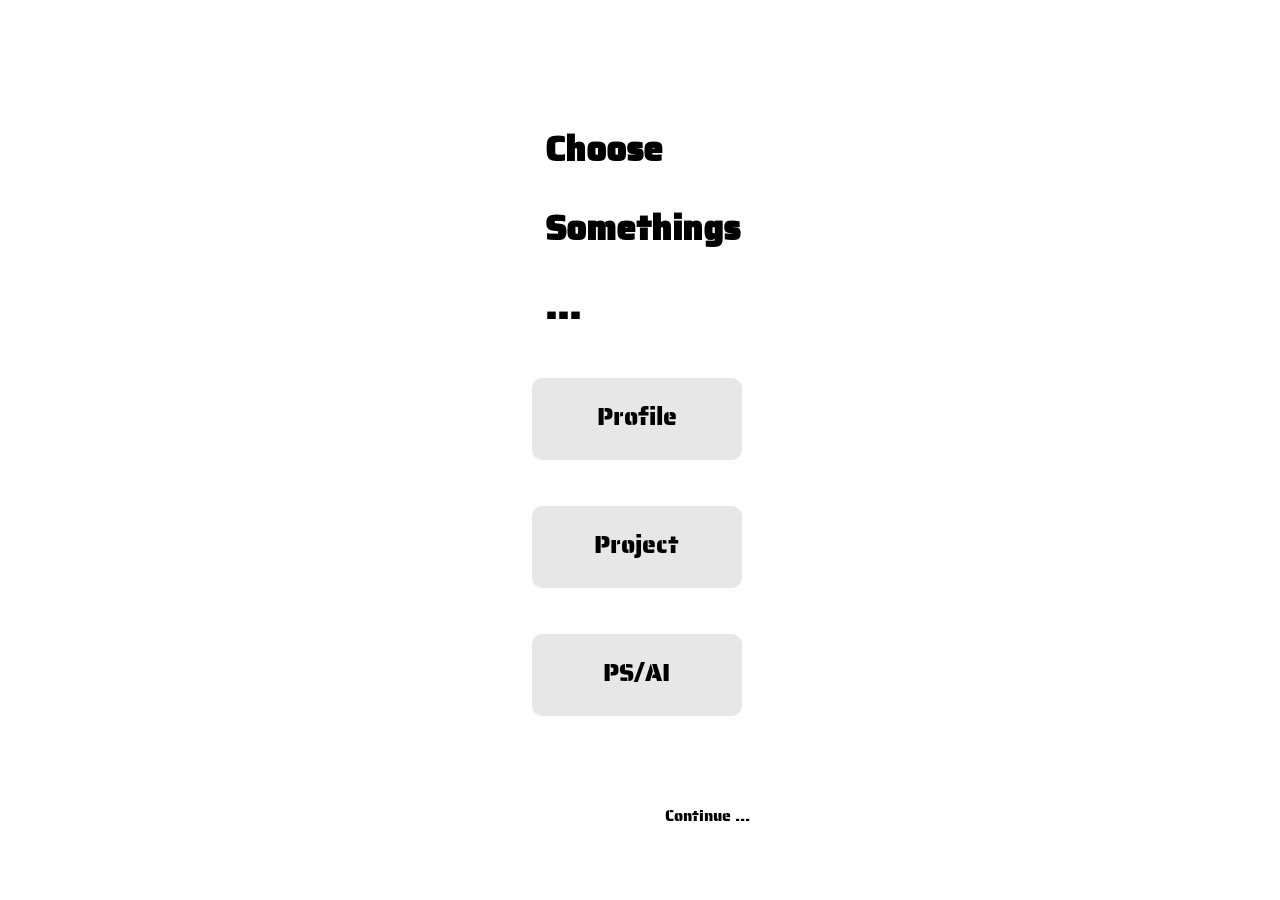
==== resume/index.html @ a39e2670 "Phone style" ====
<!DOCTYPE html>
<html lang="en">
    <head>
        <meta charset="utf-8">
        <title>Home</title>
        <link rel="stylesheet" href="style.css">
        <link rel="stylesheet" href="../css/normalize.css">
        <style>
            
        </style>
    </head>
    <body>
        <main>
            <section>
                <h1>Choose</h1>
                <h1>Somethings</h1>
                <h1>...</h1>
                <div class="buttons">
                    <a href="profile.html">Profile</a>
                    <a href="project.html">Project</a>
                    <a href="ps-ai.html">PS/AI</a>
                </div>
                <div class="content">
                    <p>Continue ...</p>
                </div>
            </section>
        </main>
    </body>
</html>
---- resume/style.css ----
@import url('https://fonts.googleapis.com/css2?family=Saira+Stencil+One&display=swap');
@import url('https://fonts.googleapis.com/css2?family=Noto+Sans+HK:wght@700&display=swap');

    /*
    font-family: "Pixelify Sans", sans-serif;
    font-optical-sizing: auto;
    font-weight: 600;
    font-style: normal;
    */
    
    /*
    font-family: "VT323", monospace;
    font-weight: 400;
    font-style: normal;
    */


body{
    font-family: "Saira Stencil One", "Noto Sans HK", sans-serif;
    font-weight: 400;
    font-style: normal;
}

main{
    max-width: 390px;
    height: 844px;
    margin: 0 auto;
}

section{
    max-width: 308px;
    height: 672px;
    padding-top: 87px;
}

section h1{
    margin-left: 100px;
    line-height: 50px;
    letter-spacing: 5%;
}

h1, h4{
    font-size: 35px;
    line-height: 50px;
    
}

.content p{
    margin-left: 220px;
    font-style: 20px;
    letter-spacing: 5%;
}

.buttons{
    margin-left: 75px;
    margin-bottom: 87px;
}

.buttons a{
    width: 110px;
    height: 66px;
    margin: 0 auto;
    display: block;
    /*flex-direction: column;*/
    text-align: center;
    margin-top: 46px;
    margin-bottom: 20px;
    font-size: 25px;
    color: #000000;
    text-decoration: none;
    padding: 8px 50px;
    border-radius: 10px;
    background-color: #e7e7e7;
    line-height: 250%;
}

header, article, .web-practise, .poster{
    background-color: #D9D9D9;
}

header{
    width: 144px;
    height: 67px;
    margin-left: 122px;
    border-radius: 10px;
}

.icons{
    padding-top: 21px;
    padding-left: 18px;
    display: flex;
    gap: 22px;
}

article, .web-practise, .poster{
    width: 308px;
    height: 568px;
    margin-left: 41px;
    margin-top: 37px;
    border-radius: 10px;
    position: relative; 
    padding: 10px;
    border: 1px solid #D9D9D9;
}

.poster img{
    margin-right: 5px;
}

article::after{
    content:'';
    position:absolute;
    bottom:100%;
    left:88px;
    border-width:20px;
    border-style:solid;
    border-color:transparent;
    margin-bottom:-3px;
    border-bottom-width:17px;
    border-bottom-color:currentColor;color:#dddddd;
}

.web-practise::after{
    content:'';
    position:absolute;
    bottom:100%;
    left:131px;
    border-width:20px;
    border-style:solid;
    border-color:transparent;
    margin-bottom:-3px;
    border-bottom-width:17px;
    border-bottom-color:currentColor;color:#dddddd;
}


.poster::after{
    content:'';
    position:absolute;
    bottom:100%;
    left:173px;
    border-width:20px;
    border-style:solid;
    border-color:transparent;
    margin-bottom:-3px;
    border-bottom-width:17px;
    border-bottom-color:currentColor;
    color:#dddddd;
}

h5{
    padding-left: 26px;
}

.name_email{
    display: flex;
}


.name_email img{
    width: 64px;
    height: 64px;
    border-radius: 50px;
    margin-top: 50px;
    margin-left: 21px;
}

.name_email ul{
    margin-top: 50px;
    margin-right: 39px;
    list-style: none;
}

ul, li {
    margin-left: 11px;
    padding-left: 0;
}

h2{
    margin-left: 21px;
}

.work_list{
    list-style: none;
}

aside{
    margin-left: 21px;
    margin-right: 21px;
}

.web-practise ul{
    margin-top: 50px;
    line-height: 200%;
    list-style: none;
}

.web-practise ul a{
    color: #000000;
}












/*
nav {
    padding: 30px 15px;
    text-align: right;
    background-color: #22222227;
}
nav a {
    margin-left: 15px;
    text-decoration: none;
    color: black;
}

section {
    box-sizing: border-box;
    padding: 30px 250px;
    justify-content: center;
    
}

h1 {
    text-align: center;
    
}

p {
    display: block;
    margin: 0 auto;
}

ul {
    margin-left: 3%;
}

p, h2, form{
    margin-left: 5%
}*/
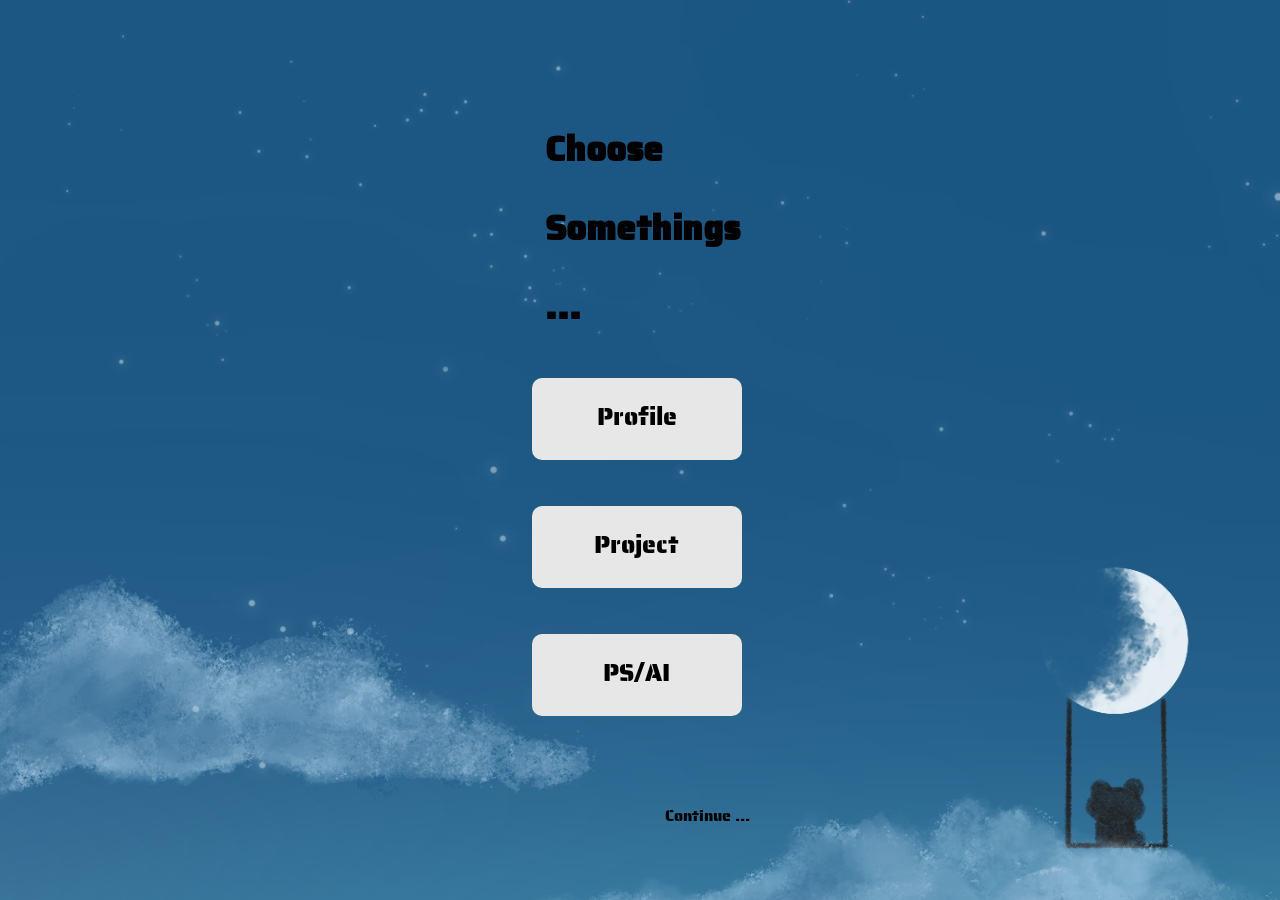
==== commit 9fbe7074: "Add files via upload" ====
--- a/resume/index.html
+++ b/resume/index.html
@@ -3,6 +3,7 @@
     <head>
         <meta charset="utf-8">
         <title>Home</title>
+        <meta name="viewport" content="width=device-width"/>
         <link rel="stylesheet" href="style.css">
         <link rel="stylesheet" href="../css/normalize.css">
         <style>
--- a/resume/style.css
+++ b/resume/style.css
@@ -19,6 +19,7 @@
     font-family: "Saira Stencil One", "Noto Sans HK", sans-serif;
     font-weight: 400;
     font-style: normal;
+    background-image: url(draw/3.jpg);
 }
 
 main{
@@ -38,6 +39,7 @@
     line-height: 50px;
     letter-spacing: 5%;
 }
+
 
 h1, h4{
     font-size: 35px;
@@ -148,9 +150,6 @@
     color:#dddddd;
 }
 
-h5{
-    padding-left: 26px;
-}
 
 .name_email{
     display: flex;
